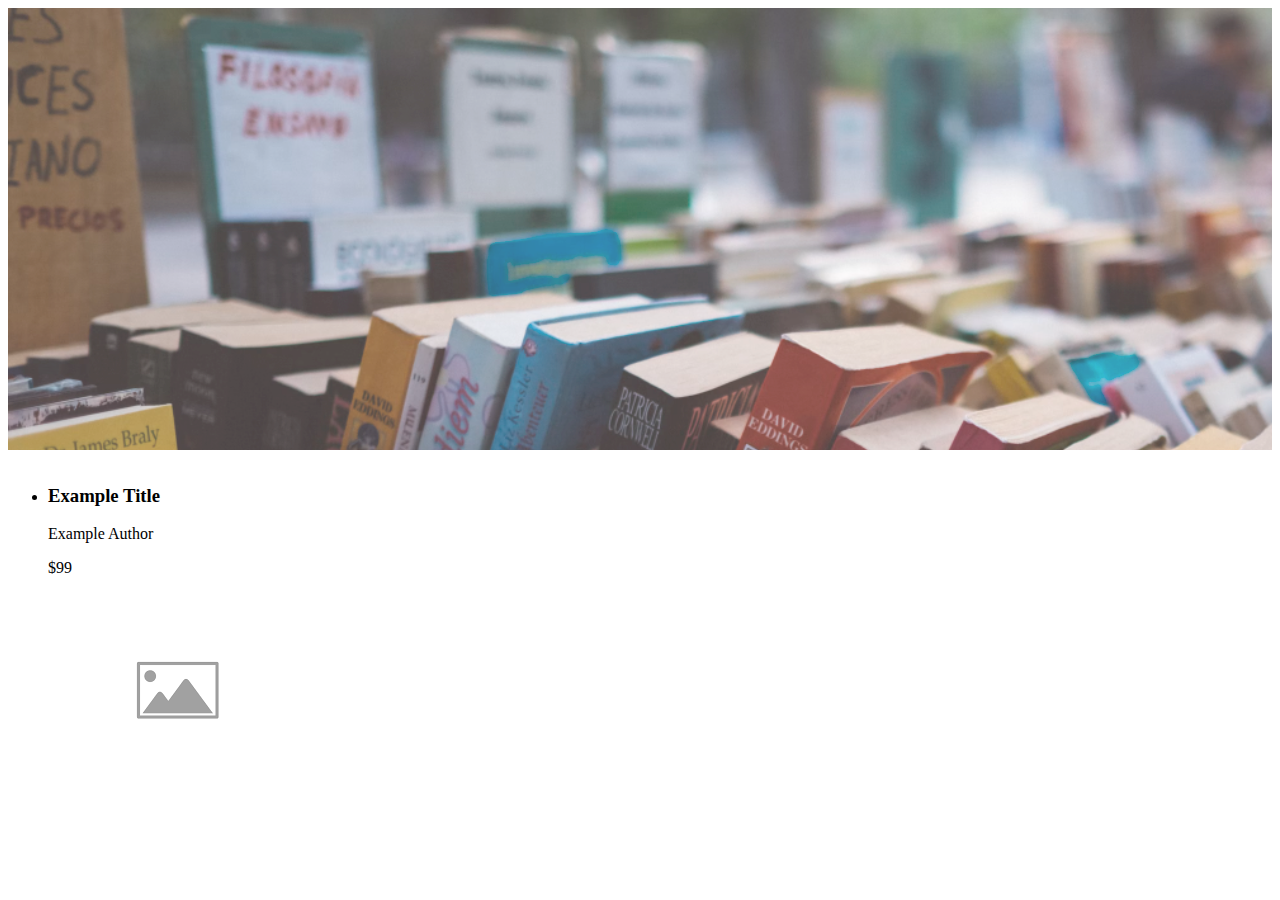
==== 02_DOM_Manipulation/index.html @ ccc1a105 "Initialize 02_starter_dom_manipulation" ====
<html lang="en">
  <head>
    <meta charset="UTF-8" />
    <meta http-equiv="X-UA-Compatible" content="IE=edge" />
    <meta name="viewport" content="width=device-width, initial-scale=1.0" />
   
    <!-- Css style sheet -->
    <link rel="stylesheet" href="style.css">

    <!-- Data file -->
    <script src="src/data.js"></script>
    <!-- JavaScript file -->
    <!-- defer - this file will load after the DOM loads -->
    <script defer src="src/index.js"></script>

    <title>JS Data Types and Variables</title>
  </head>
  <body>
    <div class="list" id="header">
      <header>
        <div>
          <h1></h1>
          <h2></h2>
          <h2></h2>
        </div>
      </header>
      <main>
        <div class="list">
          <ul id="book-list">
            <li>
              <h3>Example Title</h3>
              <p>Example Author</p>
              <p>$99</p>
              <img src="[data-uri]">
            </li>

          </ul>
        </div>
      </main>
      <footer>

      </footer>
    </div>
  </body>
</html>
---- 02_DOM_Manipulation/style.css ----
header{
    background-image: url("assets/books.png");
    height: 50%;
    opacity: 0.8;

}
header div h1, header div h2{
    text-align: center;
    color: aliceblue;
    text-shadow: 2px 4px #252525;
    font-family: Verdana;
}


header div h1{
    padding: 200px 0 0 0;
}

header div h2{
    color: aliceblue;
    font-style: italic;

}

.list ul{
    display: flex;
    flex-wrap: wrap;
    align-items: center;
    justify-content: space-between;
}

.list-li{
    list-style: none;
    width:200px;
    box-shadow: 8px 10px #c9c8c8;
    padding: 5px;
    
}
.list-li img{
    width:190px;
}

footer{
    display: flex;
}

footer div p{
    background-color: red;
}
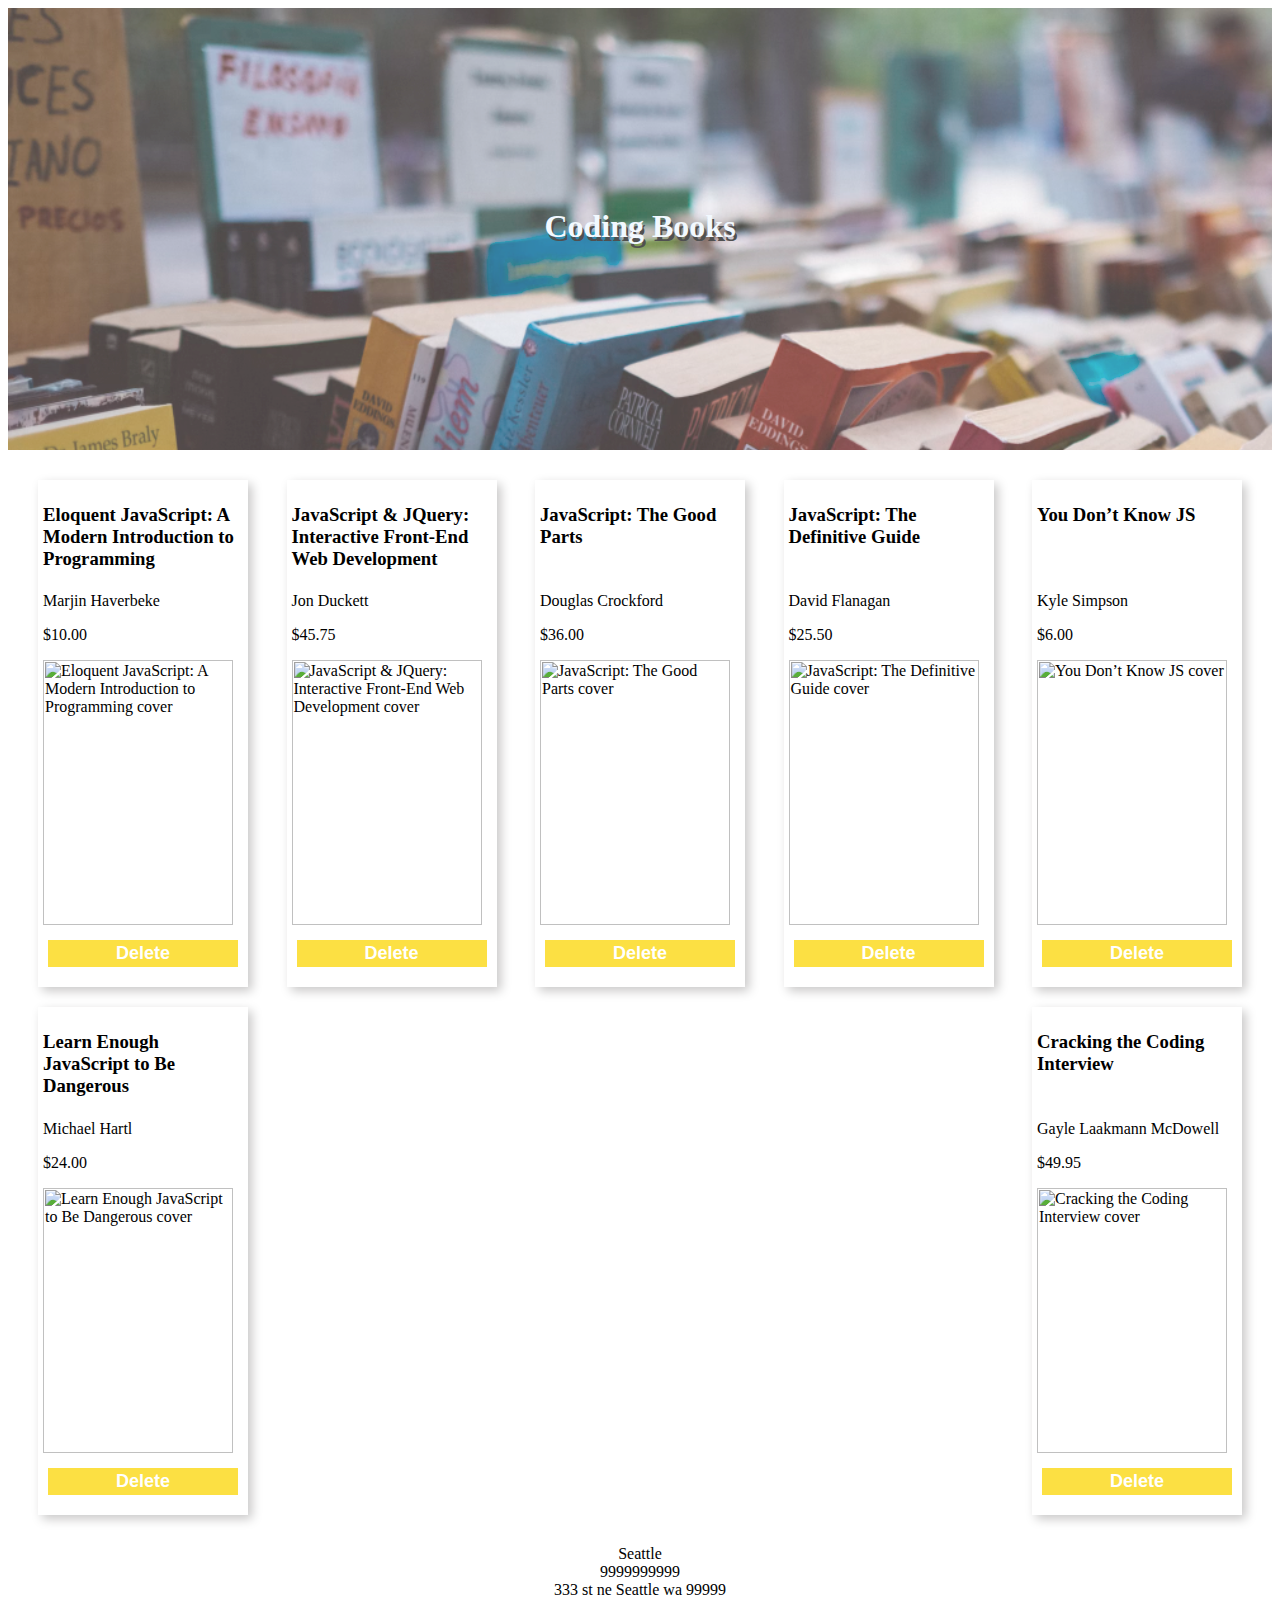
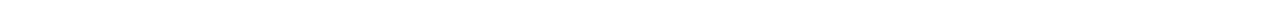
==== commit 9ec144dd: "add lesson 2 solution" ====
--- a/02_DOM_Manipulation/index.html
+++ b/02_DOM_Manipulation/index.html
@@ -8,18 +8,18 @@
     <link rel="stylesheet" href="style.css">
 
     <!-- Data file -->
-    <script src="src/data.js"></script>
+    <script defer src="src/data.js"></script>
     <!-- JavaScript file -->
     <!-- defer - this file will load after the DOM loads -->
     <script defer src="src/index.js"></script>
 
-    <title>JS Data Types and Variables</title>
+    <title>JS DOM Manipulation</title>
   </head>
   <body>
     <div class="list" id="header">
       <header>
         <div>
-          <h1></h1>
+          <h1 id="bookstore-name"></h1>
           <h2></h2>
           <h2></h2>
         </div>
@@ -27,18 +27,14 @@
       <main>
         <div class="list">
           <ul id="book-list">
-            <li>
-              <h3>Example Title</h3>
-              <p>Example Author</p>
-              <p>$99</p>
-              <img src="[data-uri]">
-            </li>
-
+        
           </ul>
         </div>
       </main>
       <footer>
-
+        <div id="store"></div>
+        <div id="number"></div>
+        <div id="address"></div>
       </footer>
     </div>
   </body>
--- a/02_DOM_Manipulation/style.css
+++ b/02_DOM_Manipulation/style.css
@@ -1,51 +1,74 @@
-header{
-    background-image: url("assets/books.png");
-    height: 50%;
-    opacity: 0.8;
+header {
+  background-image: url("assets/books.png");
+  height: 50%;
+  opacity: 0.8;
+}
 
+header div h1, header div h2 {
+  text-align: center;
+  color: aliceblue;
+  text-shadow: 2px 4px #252525;
+  font-family: Verdana;
 }
-header div h1, header div h2{
-    text-align: center;
-    color: aliceblue;
-    text-shadow: 2px 4px #252525;
-    font-family: Verdana;
+
+header div h1 {
+  padding: 200px 0 0 0;
+}
+
+header div h2 {
+  color: aliceblue;
+  font-style: italic;
+}
+
+.list ul {
+  margin: 10px;
+  padding: 10px;
+  display: flex;
+  flex-wrap: wrap;
+  align-items: center;
+  justify-content: space-between;
+}
+
+.list-li {
+  list-style: none;
+  width: 200px;
+  box-shadow: 4px 4px 10px #c9c8c8;
+  padding: 5px;
+  margin: 10px;
+}
+
+.list-li h3 {
+  height: 70px;
+}
+
+.list-li img {
+  width: 190px;
+  height: 265px;
+}
+
+.list-li button {
+  width: 190px;
+  margin: 15px 5px 15px 5px;
+  border: none;
+  background-color: #fce043;
+  color: rgb(255, 255, 255);
+  padding: 3px;
+  font-size: large;
+  font-weight: bold;
+}
+
+button, [type="submit"] {
+  cursor: pointer;
+}
+
+footer {
+  display: flex;
+  flex-direction: column;
+  text-align: center;
+}
+
+footer div p {
+  background-color: red;
 }
 
 
-header div h1{
-    padding: 200px 0 0 0;
-}
-
-header div h2{
-    color: aliceblue;
-    font-style: italic;
-
-}
-
-.list ul{
-    display: flex;
-    flex-wrap: wrap;
-    align-items: center;
-    justify-content: space-between;
-}
-
-.list-li{
-    list-style: none;
-    width:200px;
-    box-shadow: 8px 10px #c9c8c8;
-    padding: 5px;
-    
-}
-.list-li img{
-    width:190px;
-}
-
-footer{
-    display: flex;
-}
-
-footer div p{
-    background-color: red;
-}
-
-
